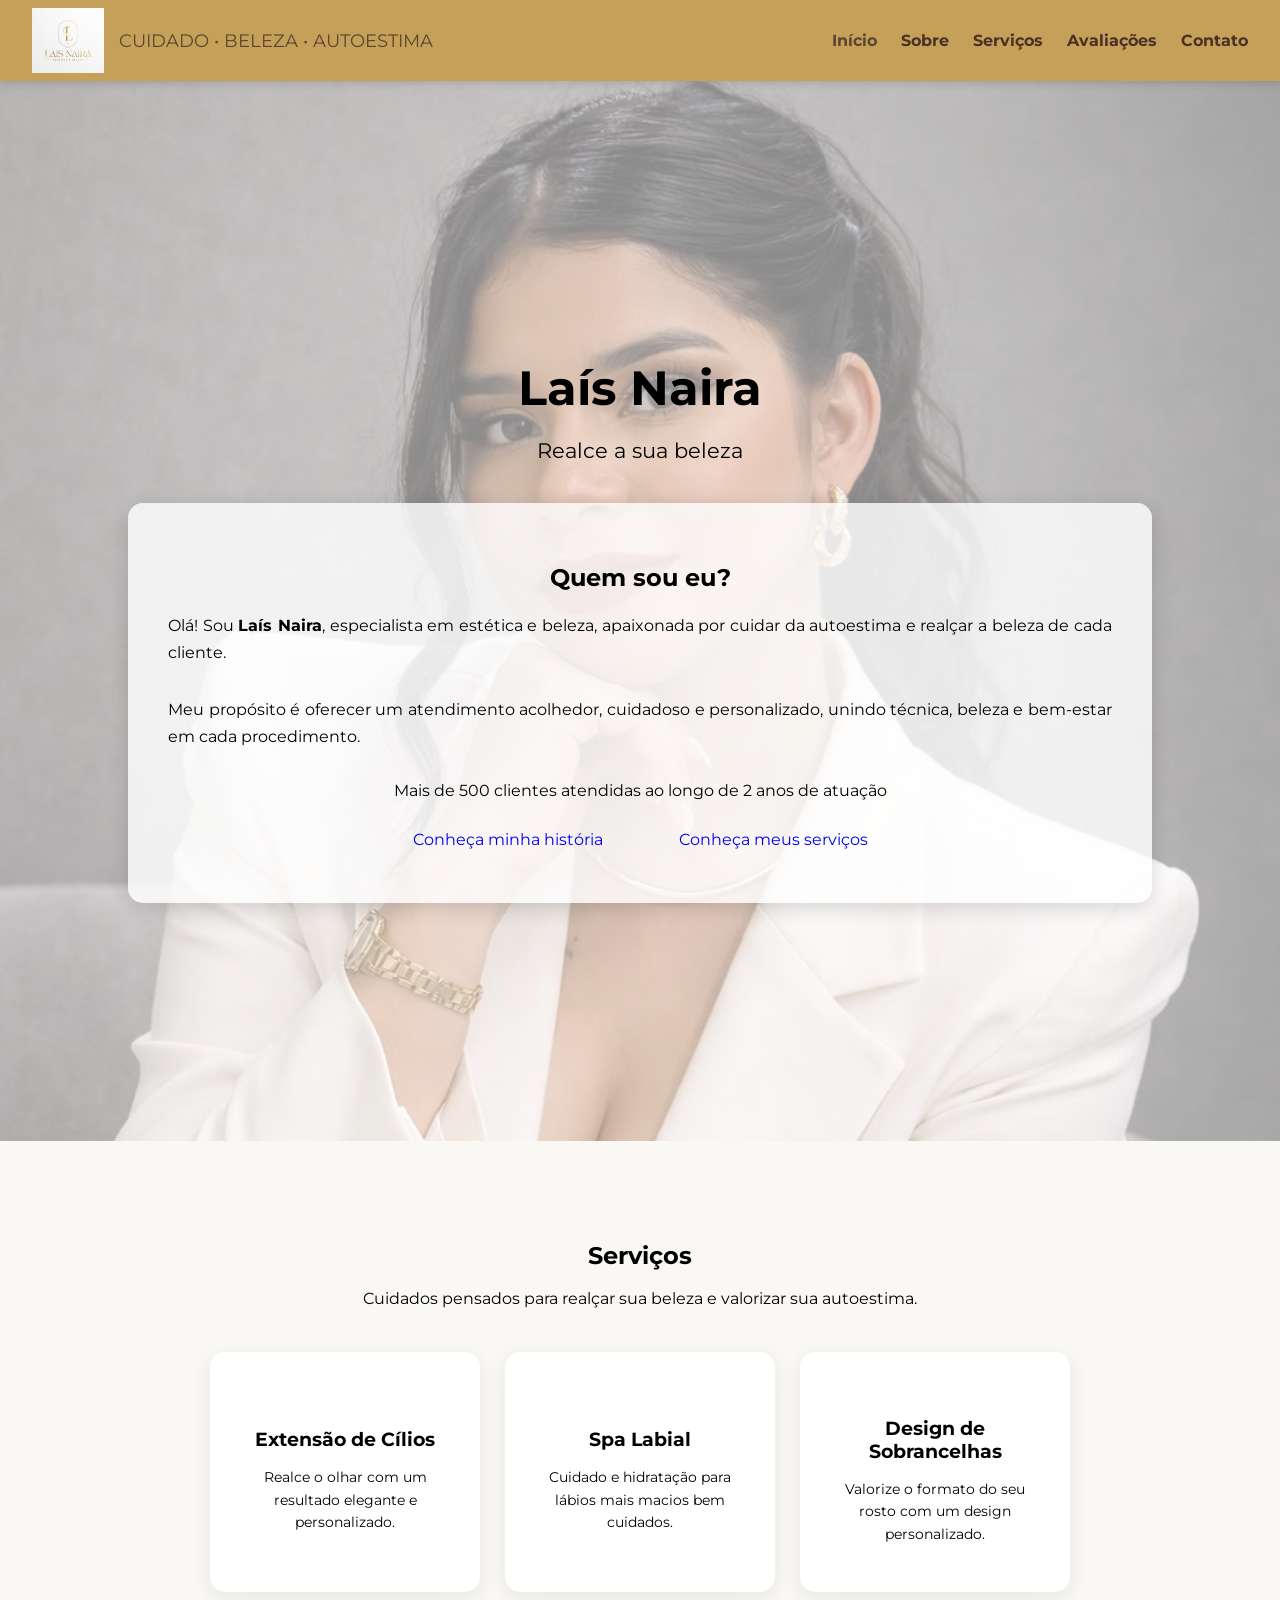
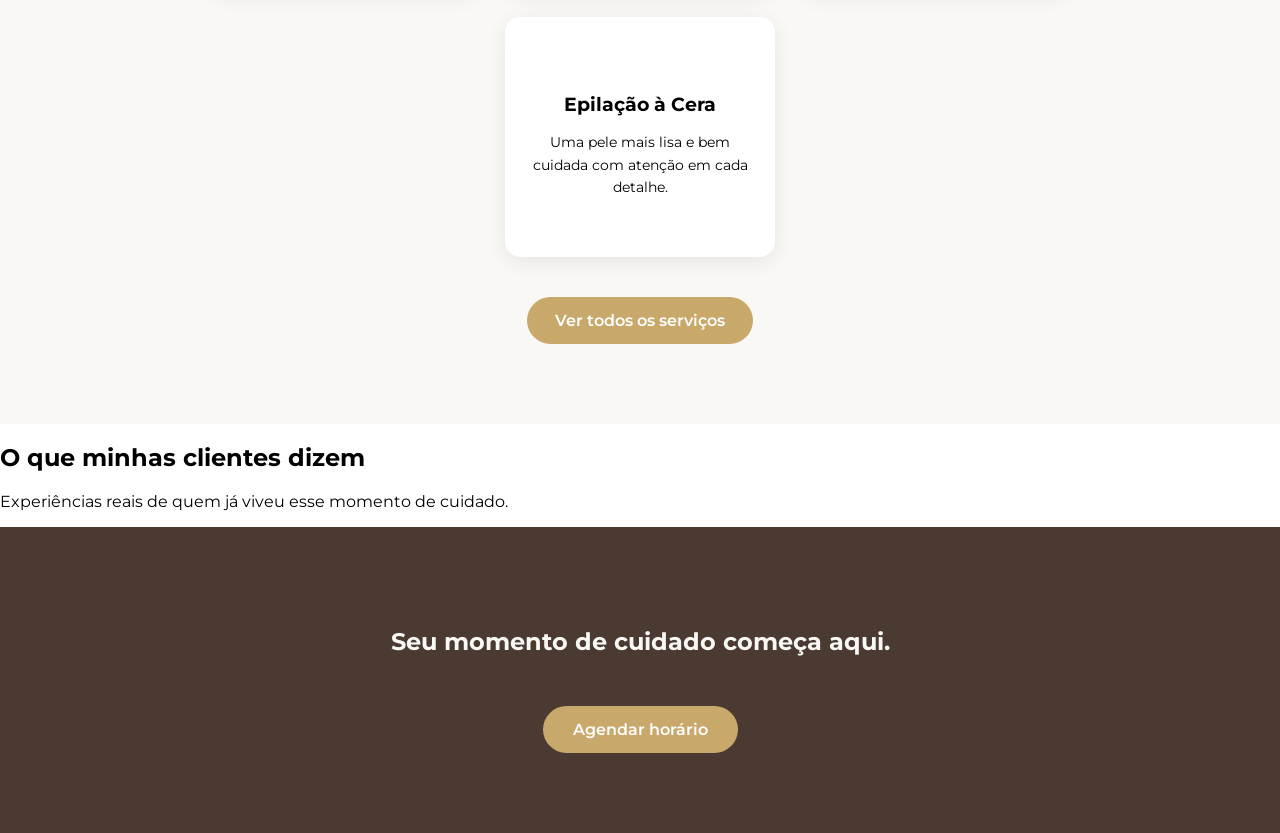
==== index.html @ 1673b18f "Quase conclusão da página inicial, pendente avaliação" ====
<!DOCTYPE html>
<html lang="pt-BR">
  
<head>
  <meta charset="UTF-8">
  <meta name="viewport" content="width=device-width, initial-scale=1.0">
  <title>Laísnaira Estética e Beleza</title>
  <link rel="stylesheet" href="style.css">
  <!-- FONTES -->
  <link rel="preconnect" href="https://fonts.googleapis.com">
  <link rel="preconnect" href="https://fonts.gstatic.com" crossorigin>
  <link href="https://fonts.googleapis.com/css2?family=Montserrat:wght@400;500;600;700&family=Playfair+Display:wght@500;600;700&display=swap" rel="stylesheet">
</head>

<body>
  <header>
    
    <!-- logo/foto da marca e cabeçalho -->
    <div class="logo-area">
        <img src="imagens/logo.jpg" alt="Logomarca LaísNaira Estética e Beleza">
        <span>CUIDADO • BELEZA • AUTOESTIMA</span>
    </div>

  <nav>
    <a href="index.html" class="active">Início</a>
    <a href="sobre.html">Sobre</a>
    <a href="servicos.html">Serviços</a>
    <a href="avaliacoes.html">Avaliações</a>
    <a href="contato.html">Contato</a>
  </nav>
  </header>

<!-- SEÇÃO INICIAL -->
<main>
  <section id="inicio" class="inicio">
    <div class="camada-fundo"></div>
    <div class="conteudo-inicio">
      <h1>Laís Naira</h1>
      <p class="slogan">Realce a sua beleza</p>
      <!-- APRESENTAÇÃO -->
      <div class="apresentacao">
        <h2>Quem sou eu?</h2>
        <p class="texto-justificado">Olá! Sou <strong>Laís Naira</strong>, especialista em estética e beleza, apaixonada por cuidar da autoestima e realçar a beleza de cada cliente.</p>

        <p class="texto-justificado">Meu propósito é oferecer um atendimento acolhedor, cuidadoso e personalizado, unindo técnica, beleza e bem-estar em cada procedimento.</p>

        <p class="destaque">Mais de 500 clientes atendidas ao longo de 2 anos de atuação</p>

        <div class="botoes-inicio">

          <a href="servicos.html" class="botao-sobre">Conheça minha história</a>
          
          <a href="servicos.html" class="botao-servicos">Conheça meus serviços</a>    

        </div>
  
      </div>

    </div>

  </section>

  <!-- RESUMO DA ÁREA SERVIÇOS -->
  <section class="resumo-servicos">

      <h2>Serviços</h2>

      <p>Cuidados pensados para realçar sua beleza e valorizar sua autoestima.</p>

      <div class="cards-servicos">

        <div class="card-servico">

          <h3>Extensão de Cílios</h3>

          <p>Realce o olhar com um resultado elegante e personalizado.</p>
          
        </div>

        <div class="card-servico">

          <h3>Spa Labial</h3>

          <p>Cuidado e hidratação para lábios mais macios  bem cuidados.</p>

        </div>

        <div class="card-servico">
          
          <h3>Design de Sobrancelhas</h3>

          <p>Valorize o formato do seu rosto com um design personalizado.</p>

        </div>

        <div class="card-servico">

          <h3>Epilação à Cera</h3>

          <p>Uma pele mais lisa e bem cuidada com atenção em cada detalhe.</p>

        </div>

      </div>

      <a href="servicos.html" class="botao-ver-servicos">Ver todos os serviços</a>

  </section>

  <section class="resumo-avaliacoes">

    <h2>O que minhas clientes dizem</h2>

    <p>Experiências reais de quem já viveu esse momento de cuidado.</p>

  </section>

  <section class="cta-inicio">

    <h2>Seu momento de cuidado começa aqui.</h2>

    <a href="contato.html" class="botao-agendar">Agendar horário</a>

  </section>

</main>

</body>

</html>
---- style.css ----
.texto-justificado {
  text-align: justify;
}

body {
  margin: 0;
}

header {
  position: sticky;
  top: 0;
  z-index: 1000;
  display: flex;
  align-items: center;
  justify-content: space-between;
  padding: 8px 32px;
  background-color: #C5A059;
  box-shadow: 0 2px 8px rgba(0, 0, 0, 0.15);
}

header img {
  height: 65px;
  width: auto;
  display: block;
}

nav {
  display: flex;
  gap: 24px;
}

nav a {
  color: #4a3025;
  font-weight: bold;
  text-decoration: none;
}

nav a:hover,
nav a.active {
  color: #5A4630;
}

/*TIPOGRAFIA DO SITE*/

body {
  font-family: 'Montserrat', 'sans-serif';
}

h1,
h2,
h3 {
  font-family: 'Playfair Display' serif;
}

/* PÁGINA DE CONTATO */

.contato {
  text-align: center;
  padding: 60px 20px;
}

.contato h1 {
  margin-bottom: 35px;
}

.contato > p {
  margin-bottom: 35px;
}

.contato-opcoes {
  display: flex;
  justify-content: center;
  gap: 20px;
  flex-wrap: wrap;
  margin-bottom: 50px;
}

.contato-opcoes a {
    text-decoration: none;
    padding: 12px 25px;
    border-radius: 8px;
}

.endereco,
.horario {
    max-width: 500px;
    margin: 30px auto;
    padding: 25px;
    border-radius: 10px;
}

.endereco h2,
.horario h2 {
    margin-bottom: 15px;
}

.endereco p,
.horario p {
    line-height: 1.6;
}

.endereco a {
    display: inline-block;
    margin-top: 15px;
    text-decoration: none;
}

/* ESTILIZAÇÃO DOS CARDS NA PÁGINA DE CONTATOS */

.contato-card {
    width: 230px;
    min-height: 180px;
    padding: 30px 25px;

    display: flex;
    flex-direction: column;
    align-items: center;
    justify-content: center;

    text-align: center;
    
    color: #333;

    background-color: #ffffff;

    border-radius: 15px;

    box-shadow: 0 4px 15px rgba(0, 0, 0, 0.10);

    transition: transform 0.3s ease,
                box-shadow 0.3s ease;
}

/* ESTILIZAÇÃO DO CONTEÚDO QUE ESTÁ DENTRO DOS CARDS NA PÁGINA DE CONTATOS */

.contato-card .icone {
    font-size: 35px;
    margin-bottom: 12px;
}

.contato-card {
    margin-bottom: 10px;
    font-size: 20px;
}

.contato-card p {
    margin: 0;
    line-height: 1.5;
    font-size: 14px;
}

.contato-card:hover {
    transform: translateY(-8px);

    box-shadow: 0 10px 25px rgba(0, 0, 0, 0.15);
}
/* TELAS MENORES */
@media (max-width: 600px) {

    .contato-card {
        width: 100%;
        max-width: 300px;
    }

}

/*PÁGINA DE SERVIÇOS*/

.titulo-servicos {
    text-align: center;
    padding: 70px 20px 45px;
}

.titulo-servicos h1 {
    margin: 15px 0;
}

.titulo-servicos p:last-child {
    max-width: 600px;
    margin: auto;
}

/*Bloco de cada serviço*/

.servico {
    max-width: 1100px;
    margin: 0 auto;
    padding: 55px 30px;

    display: flex;
    align-items: center;
    gap: 80px;

    border-bottom: 1px solid #e5e0da;
}

/*ALTERA A POSIÇÃO DA IMAGEM EM CADA SERVIÇO*/

.servico.invertido {
  flex-direction: row-reverse;
}

/*IMAGEM*/

.servico-imagem {
    flex: 1;
    display: flex;
    justify-content: center;
}

.servico-imagem img {
    width: 100%;
    max-width: 480px;
    display: block;

    border-radius: 14px;
}

/*Informações*/

.servico-informacoes {
    flex: 1;
}

.servico-informacoes h2 {
    margin-bottom: 18px;
    font-size: 30px;
}

.servico-descricao {
    line-height: 1.8;
    margin-bottom: 25px;
    max-width: 520px;
}

.servico-informacoes h2::after{
  content: "";
  display: block;
  width: 45px;
  height: 2px;
  background-color: #c8a96b;
  margin-top: 10px;
}

/*PREÇO E DURAÇÃO*/

.servico-detalhes {
    margin-bottom: 28px;
}

.servico-detalhes p {
    margin: 8px 0;
}

/*Beneficios*/

.servico-informacoes h3 {
    margin-bottom: 12px;
}

.servico-informacoes ul {
    padding-left: 20px;
}

.servico-informacoes li {
    margin-bottom: 8px;
}

/*BOTÃO DE AGENDAMENTO*/
.botao-agendar {
  display: inline-block;

  margin-top: 25px;
  padding: 13px 24px;

  background-color: #C8A96B;
  color: white;

  text-decoration: none;

  border-radius: 6px;

  font-weight: 600;

  transition: 0.3s ease;
  }

  .botao-agendar:hover{
    background-color: #A98A50;
    transform: translateY(-2px);
  }
/*Responsividade*/

@media (max-width: 768px) {

    .servico,
    .servico.invertido {
      flex-direction: column;
      gap: 35px;
      padding: 50px 25px;
    }

    .servico-imagem img {
      max-width: 100%;
    }

    .titulo-servicos {
        padding: 60px 20px 40px;
    }

    .servico-informacoes h2 {
      font-size: 26px;
    }

}

/*Página inicial, toda a estrutura, fora o cabeçalho*/
/*Foto no plano de fundo*/

.inicio {
  position: relative;
  min-height: 100vh;

  background-image: url("imagens/lais-profissional-capa.jpg");
  background-size: cover;
  background-position: center 5%;

  display: flex;
  align-items: center;
  justify-content: center;

  padding: 80px 10%;
}

/*Edição da imagem na página inicial*/

.camada-fundo {
  position: absolute;

  top: 0;
  left: 0;

  width: 100%;
  height: 100%;

  background-color: rgba(255, 255, 255, 0.55);
  z-index: 0;
}

/*CONTEÚDO DA PÁGINA, TEXTO DO QUADRO*/
.conteudo-inicio {
  position: relative;
  z-index: 1;

  max-width: 1200px;
  text-align: center;
}

.conteudo-inicio h1 {
  font-size: 3rem;
  margin-bottom: 10px;
}

.slogan {
  font-size: 1.3rem;
  margin-bottom: 40px;
}

/*Caixa de apresentação*/
.apresentacao {
  background-color: rgb(255, 255, 255, 0.80);

  padding: 40px;

  border-radius: 15px;

  box-shadow: 0 5px 20px rgba(0, 0, 0, 0.15);
}

/*Título e texto*/

.apresentacao h2 {
  margin-bottom: 20px;
}

.texto-justificado {
  text-align: justify;

  line-height: 1.7;

  margin-bottom: 30px;
}

/* BOTÃO */
.botao-servicos {
  display: inline-block;

  padding: 14px 28px;

  border-radius: 30px;

  text-decoration: none;

  transition: 0.3s;
}

.botoes-inicio {
  display: flex;
  justify-content: center;
  align-items: center;
  gap: 20px;
  flex-wrap: wrap;
}

.botao-sobre,
.botao-servicos{
  display: inline-block;
  padding: 14px 28px;
  border-radius: 30px;
  text-decoration: none;
  transition: 0.3s;
}

.botao-servicos:hover,
.botao-sobre:hover {
  transform: scale(1.05);
}

/* RESUMO DE SERVIÇOS NA PÁGINA INICIAL */

.resumo-servicos {
  padding: 80px 10%;
  text-align: center;
  background-color: #faf8f5;
  }

.resumo-servicos h2 {
  margin-bottom: 15px;
}

.resumo-servicos > p {
  margin-bottom: 40px;
  line-height: 1.6;
}

.cards-servicos {
  display: flex;
  justify-content: center;
  gap: 25px;
  flex-wrap: wrap;
  max-width: 1200px;
  margin: 0 auto 40px;
}

.card-servico {
  width: 220px;
  min-height: 180px;

  padding: 30px 25px;

  background-color: #ffffff;

  border-radius: 15px;

  box-shadow: 0 5px 20px rgba(0, 0, 0, 0.08);

  display: flex;
  flex-direction: column;
  justify-content: center;

  transition: transform 0.3s ease,
              box-shadow 0.3s ease;
}

.card-servico h3 {
  margin-bottom: 15px;
}

.card-servico p {
  margin: 0;
  line-height: 1.6;
  font-size: 14px;
}

.card-servico:hover {
  transform: translateY(-6px);

  box-shadow: 0 10px 25px rgba(0, 0, 0, 0.12);
}

.botao-ver-servicos {
  display: inline-block;

  padding: 14px 28px;

  border-radius: 30px;

  text-decoration: none;

  color: #ffffff;
  background-color: #C8A96B;

  font-weight: 600;

  transition: 0.3s ease;
}

.botao-ver-servicos:hover {
  transform: scale(1.05);
}

/* CTA FINAL DA PÁGINA DE INICIAL */

.cta-inicio {
  padding: 80px 20px;

  text-align: center;

  background-color: #4A3A32;

  color: #FAF8F5;
}

.cta-inicio h2 {
  margin-bottom: 25px;
}

.botao-agendar {
  display: inline-block;

  padding: 14px 30px;

  background-color: #C8A96B;
  color: #ffffff;

  border-radius: 30px;

  text-decoration: none;

  font-weight: 600;

  transition: 0.3s ease;
}

.botao-agendar:hover {
  transform: scale(1.05);
}

/*PÀGINA SOBRE,toda a estrutura, fora o cabeçalho*/
/*Foto no plano de fundo*/

.sobre {
  position: relative;
  min-height: 100vh;

  background-image: url("imagens/lais-profissional2.jpg");
  background-size: cover;
  background-position: center 5%;

  display: flex;
  align-items: center;
  justify-content: center;

  padding: 80px 10%;
}

/*Edição da foto*/

.camada-sobre {
  position: absolute;

  top: 0;
  left: 0;

  width: 100%;
  height: 100%;

  background-color: rgba(255, 255, 255, 0.55);
}

.conteudo-sobre {
  position: relative;
  z-index: 1;

  max-width: 800px;
  margin: auto;
}

/*QUADROS PARA APRESENTAR AS ESPECIALIZAÇÕES NA ABA SOBRE*/

.quadro,
.quadro2,
.quadro3,
.quadro4 {
  background-color: rgba(255, 255, 255, 0.80);

  padding: 40px;

  border-radius: 15px;

  box-shadow: 0 5px 20px rgba(0, 0, 0, 0.15);

  margin-bottom: 30px;

  text-align: left;
}

/*TITULO DE CADA ESPECIALIZAÇÃO*/

.quadro h3,
.quadro2 h3,
.quadro3 h3,
.quadro4 h3 {
  margin: top 0;
  margin-bottom: 20px;
}

/*PARÁGRAFOS*/

.quadro p,
.quadro2 p,
.quadro3 p,
.quadro4 p {
  line-height: 1.8;
  margin: 0 0 16px;
  text-align: justify;
}

/*DESTAQUE DO "VOCÊ SABIA?*/

.quadro p strong,
.quadro2 p strong,
.quadro3 p strong,
.quadro4 p strong {
  display: inline-block;
  margin-top: 8px;
  margin-bottom: 2px;
}

.diferencial-sobre {
  text-align: justify;
}

.apresentacao-sobre {
  text-align: justify;
}

.especializacoes-sobre {
  text-align: justify
}

.cta-sobre {
  text-align: justify;
}

/*Página avaliações, toda a estrutura, fora o cabeçalho*/
/*Foto no plano de fundo*/

.faq {
  position: relative;
  min-height: 100vh;

  background-image: url("imagens/lais-profissional3.jpg");
  background-size: cover;
  background-position: center 50%;

  display: flex;
  align-items: center;
  justify-content: center;

  padding: 80px 10%;
}

/*Edição da foto*/

.camada-faq {
  position: absolute;

  top: 0;
  left: 0;

  width: 100%;
  height: 100%;

  background-color: rgba(255, 255, 255, 0.55);
}

.conteudo-faq {
  position: relative;
  z-index: 1;

  max-width: 800px;
  margin: auto;
}

/*TEXTO AO LADO DA LOGO-MARCA NA PÁGINA SERVIÇOS*/
.logo-area {
    display: flex;
    flex-direction: row;
    align-items: center;
    gap: 15px;
}

.logo-area span {
    font-size: 18px;
    color: #5A4630;
}
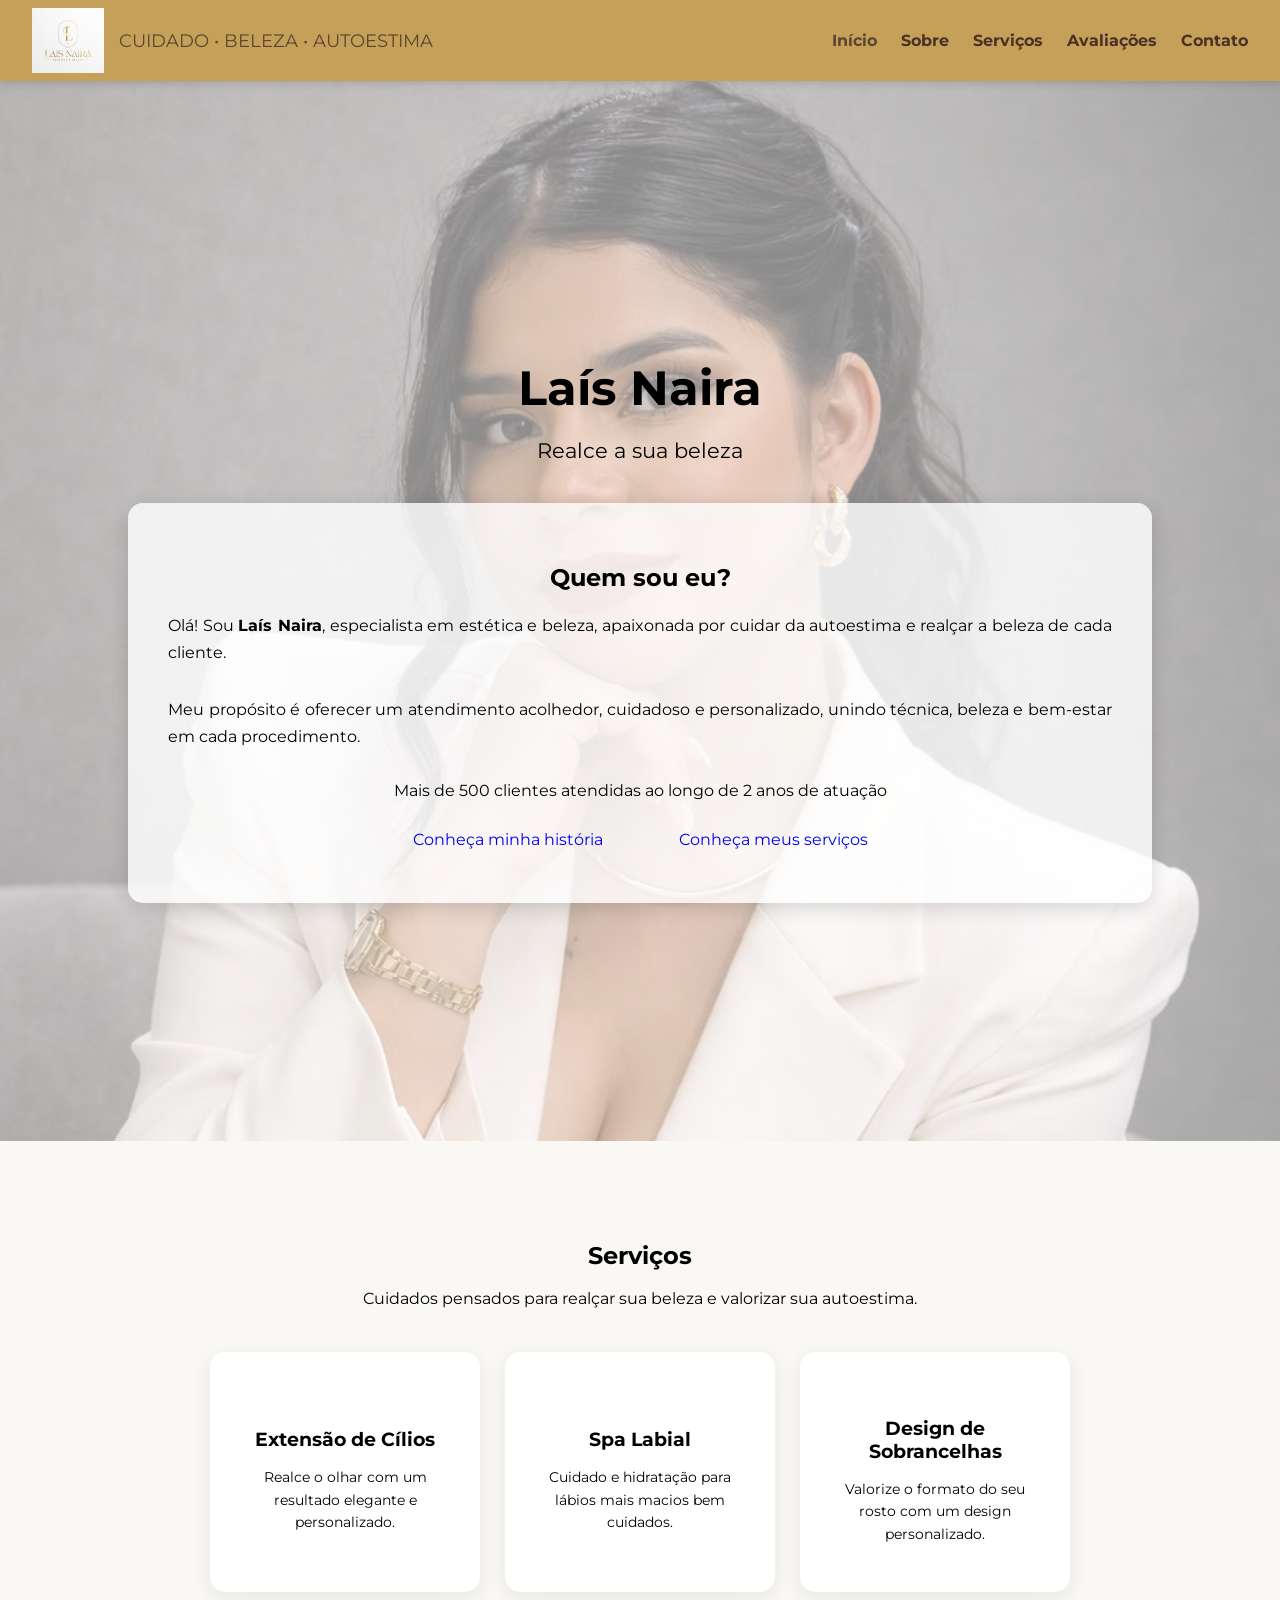
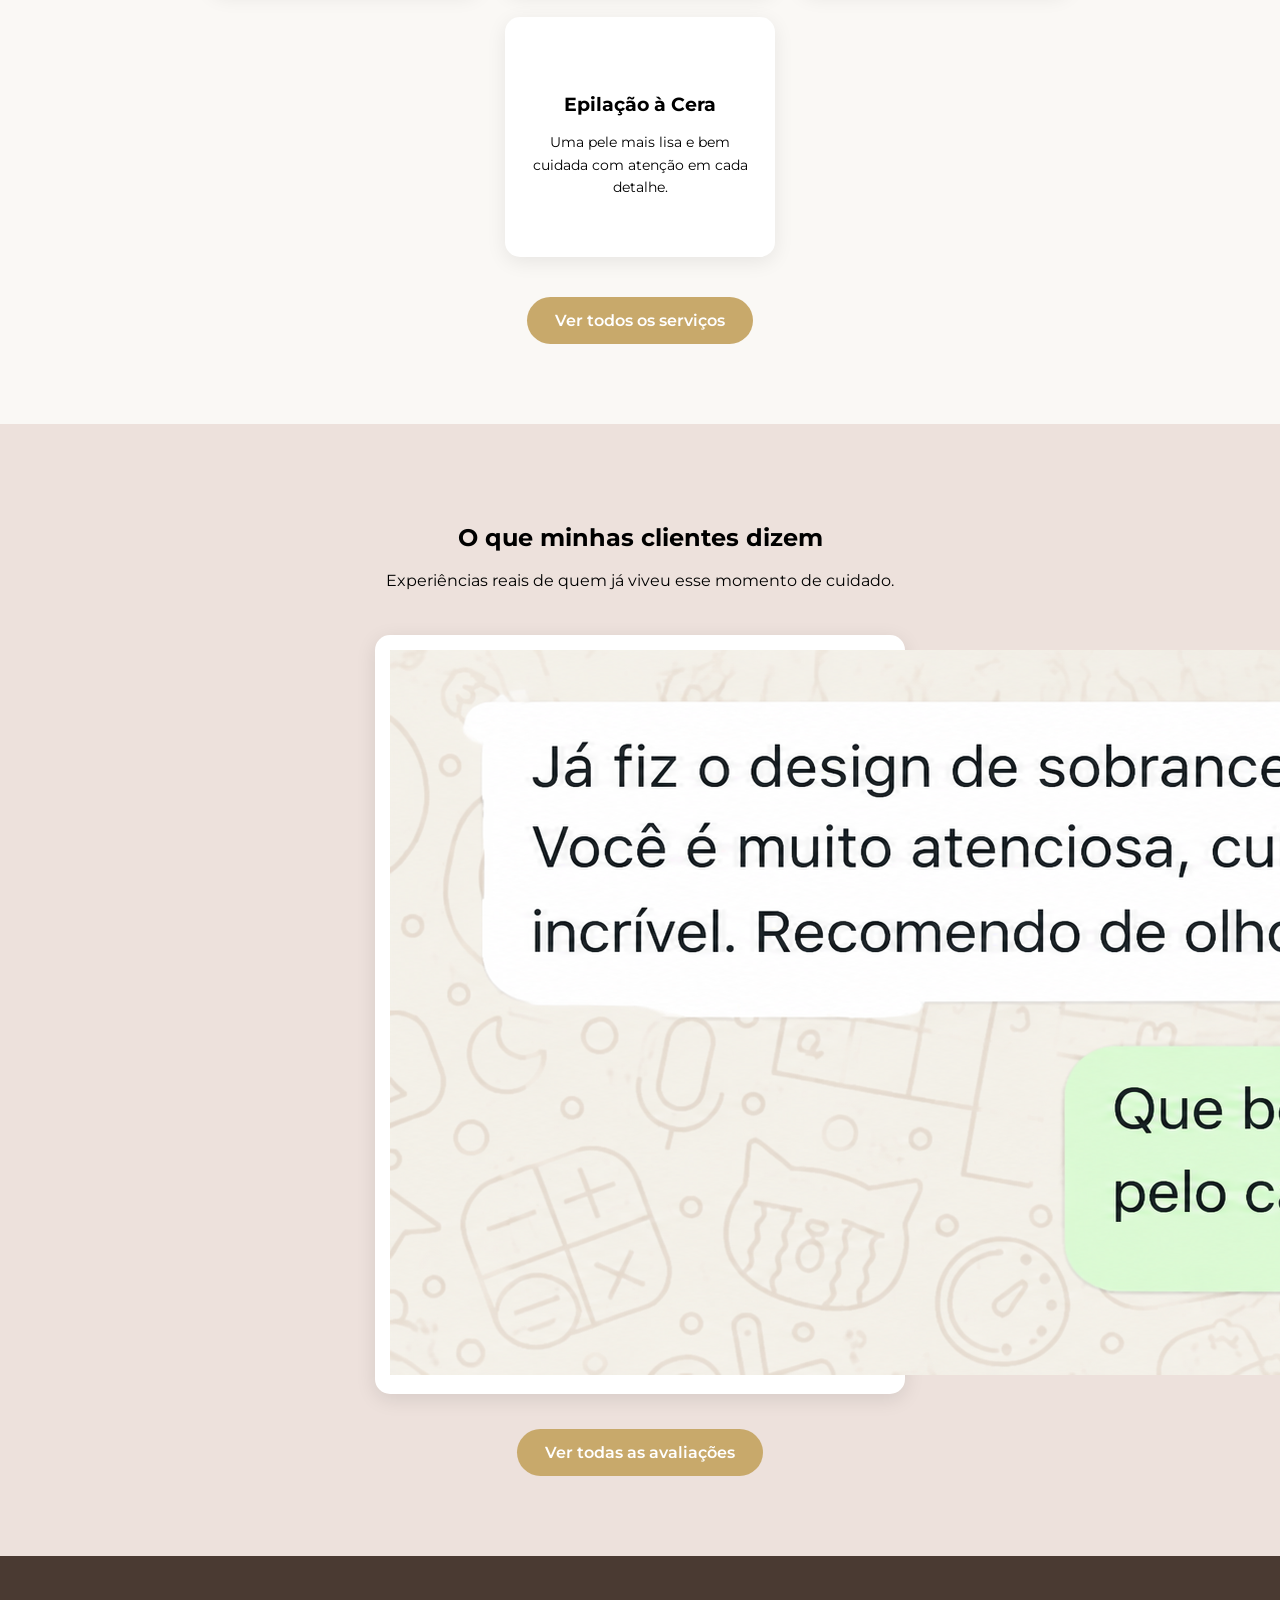
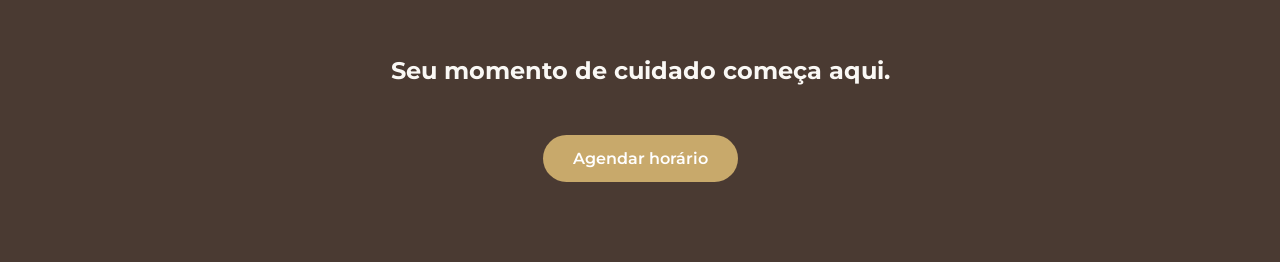
==== commit f9c72701: "Modificações no JavaScript para a página avaliações" ====
--- a/index.html
+++ b/index.html
@@ -113,6 +113,12 @@
 
     <p>Experiências reais de quem já viveu esse momento de cuidado.</p>
 
+    <div class="avaliacao-destaque-inicio">
+      <img src="imagens/img1.png" alt="Avaliação de cliente">
+    </div>
+
+    <a href="avaliacoes.html" class="botao-ver-avaliacoes">Ver todas as avaliações</a>
+
   </section>
 
   <section class="cta-inicio">
--- a/style.css
+++ b/style.css
@@ -509,6 +509,48 @@
   transform: scale(1.05);
 }
 
+/* RESUMO DAS AVALIAÇÕES NA PÁGINA DE INICIO */
+
+.resumo-avaliacoes {
+  padding: 80px 10%;
+  text-align: center;
+  background-color: #ede1dc;
+}
+
+.resumo-avaliacoes h2 {
+  margin-bottom: 15px;
+}
+
+.resumo-avaliacoes > p {
+  max-width: 650px;
+  margin: 0 auto 40px;
+  line-height: 1.7;
+}
+
+.avaliacao-destaque-inicio {
+  max-width: 500px;
+  margin: 0 auto 35px;
+  padding: 15px;
+  background-color: #fff;
+  border-radius: 15px;
+  box-shadow: 0 5px 20px rgba(0, 0, 0, 0.10);
+}
+
+.botao-ver-avaliacoes {
+  display: inline-block;
+  padding: 14px 28px;
+  border-radius: 30px;
+  text-decoration: none;
+  color: #ffffff;
+  background-color: #C8A96B;
+  font-weight: 600;
+  transition: 0.3s ease;
+}
+
+.botao-ver-avaliacoes:hover {
+  transform: scale(1.05);
+}
+
 /* CTA FINAL DA PÁGINA DE INICIAL */
 
 .cta-inicio {
@@ -653,8 +695,8 @@
   text-align: justify;
 }
 
-/*Página avaliações, toda a estrutura, fora o cabeçalho*/
-/*Foto no plano de fundo*/
+/*PÁGINA AVALIAÇÕES, TODA A ESTRUTURA, FORA O CABEÇALHO*/
+/*FOTO NO PLANO DE FUNDO*/
 
 .faq {
   position: relative;
@@ -691,6 +733,247 @@
 
   max-width: 800px;
   margin: auto;
+}
+
+/* ELEMENTOS DO FAQ */
+
+.conteudo-faq {
+  text-align: center;
+  max-width: 850px;
+}
+
+.conteudo-faq h1 {
+  margin-bottom: 12px;
+}
+
+.introducao-faq{
+  max-width: 650px;
+  margin: 0 auto 40px;
+  line-height: 1.7;
+}
+
+.lista-faq {
+  display: flex;
+  flex-direction: column;
+  gap: 10px;
+  text-align: left;
+}
+
+.item-faq {
+  background-color: rgba(255, 255, 255, 0.82);
+  border: 1px solid rgba(200, 169, 107, 0.25);
+  border-radius: 10px;
+  box-shadow: 0 4px 15px rgba(0, 0, 0, 0.06);
+  overflow: hidden;
+  transition: 0.3s ease;
+}
+
+.item-faq:hover{
+ background-color: rgba(255, 255, 255, 0.92);
+}
+
+.item-faq summary {
+  position: relative;
+  padding: 19px 55px 19px 25px;
+  cursor: pointer;
+  list-style: none;
+  font-weight: 600;
+  color: #4A3A32;
+}
+
+.item-faq summary::-webkit-details-marker {
+  display: none;
+}
+
+.item-faq summary::after {
+  content: "⌄";
+  position: absolute;
+  right: 25px;
+  top: 50%;
+  transform: translateY(-50%);
+  font-size: 20px;
+  color: #C8A96B;
+  transition: transform 0.3s ease;
+}
+
+.item-faq[open] summary::after {
+  transform: translateY(-50%) rotate(180deg);
+}
+
+.resposta-faq {
+  padding: 0 25px 20px;
+  color: #4A3A32;
+  line-height: 1.7;
+}
+
+.resposta-faq p {
+  margin: 0;
+}
+
+.item-faq summary:focus {
+  outline: none;
+}
+
+.item-faq summary:focus-visible {
+  outline: 2px solid #C8A96B;
+  outline-offset: -2px;
+}
+
+/* ELEMENTOS DE AVALIAÇÃO */
+
+.avaliacoes-clientes {
+  padding: 80px 10%;
+  background-color: #FAF8F5;
+}
+
+.conteudo-avaliacoes {
+  max-width: 1000px;
+  margin: 0 auto;
+  text-align: center;
+}
+
+.conteudo-avaliacoes h2 {
+  margin-bottom: 15px;
+}
+
+.introducao-avaliacoes {
+  max-width: 650px;
+  margin: 0 auto 40px;
+  line-height: 1.7;
+}
+
+/* CARROSSEL */
+
+.carrossel-avaliacoes {
+  display: flex;
+  align-items: center;
+  justify-content: center;
+  gap: 25px;
+}
+
+.imagem-avaliacao {
+  width: 600px;
+  min-height: 400px;
+
+  display: flex;
+  align-items: center;
+  justify-content: center;
+
+  background-color: #fff;
+  border-radius: 15px;
+
+  padding: 15px;
+
+  box-shadow: 0 5px 20px rgba(0, 0, 0, 0.10);
+}
+
+.imagem-avaliacao img {
+  display: block;
+  max-width: 100%;
+  max-height: 600px;
+  width: auto;
+  height: auto;
+  border-radius: 8px;
+
+  transition: opacity 0.4s ease;
+}
+
+/* SETAS */
+
+.seta-avaliacao {
+  width: 45px;
+  height: 45px;
+
+  border: none;
+  border-radius: 50%;
+
+  background-color: #C8A96B;
+  color: #fff;
+
+  font-size: 24PX;
+
+  cursor: pointer;
+
+  display: flex;
+  align-items: center;
+  justify-content: center;
+
+  transition: 0.3s ease;
+}
+
+.seta-avaliacao:hover {
+  transform: scale(1.08);
+}
+
+/* INDICADORES */
+
+.indicadores-avaliacoes {
+  display: flex;
+  justify-content: center;
+  gap: 8px;
+
+  margin-top: 25px;
+}
+
+.indicador {
+  width: 9px;
+  height: 9px;
+
+  border-radius: 50%;
+
+  background-color: #D8CEC5;
+
+  transition: 0.3s ease;
+}
+
+.indicador.ativo {
+  background-color: #C8A96B;
+  transform: scale(1.2);
+}
+
+/* CELULAR */
+
+@media (max-width: 700px) {
+
+  .avaliacoes-clientes {
+    padding: 60px 20px;
+  }
+
+  .carrossel-avaliacoes {
+    gap: 10px;
+  }
+
+  .imagem-avaliacao {
+    width: 100%;
+    min-height: 300px;
+    padding: 10px;
+  }
+
+  .seta-avaliacao {
+    width: 38px;
+    height: 38px;
+    font-size: 20px;
+    flex-shrink: 0;
+  }
+
+}
+
+/* RESPONSIVIDADE DO FAQ */
+
+@media (max-width: 600px) {
+
+  .faq {
+    padding: 60px 20px;
+  }
+
+  .item-faq summary {
+    padding: 18px 50px 18px 20px;
+  }
+
+  .resposta-faq {
+    padding: 0 20px 20px;
+  }
+
 }
 
 /*TEXTO AO LADO DA LOGO-MARCA NA PÁGINA SERVIÇOS*/
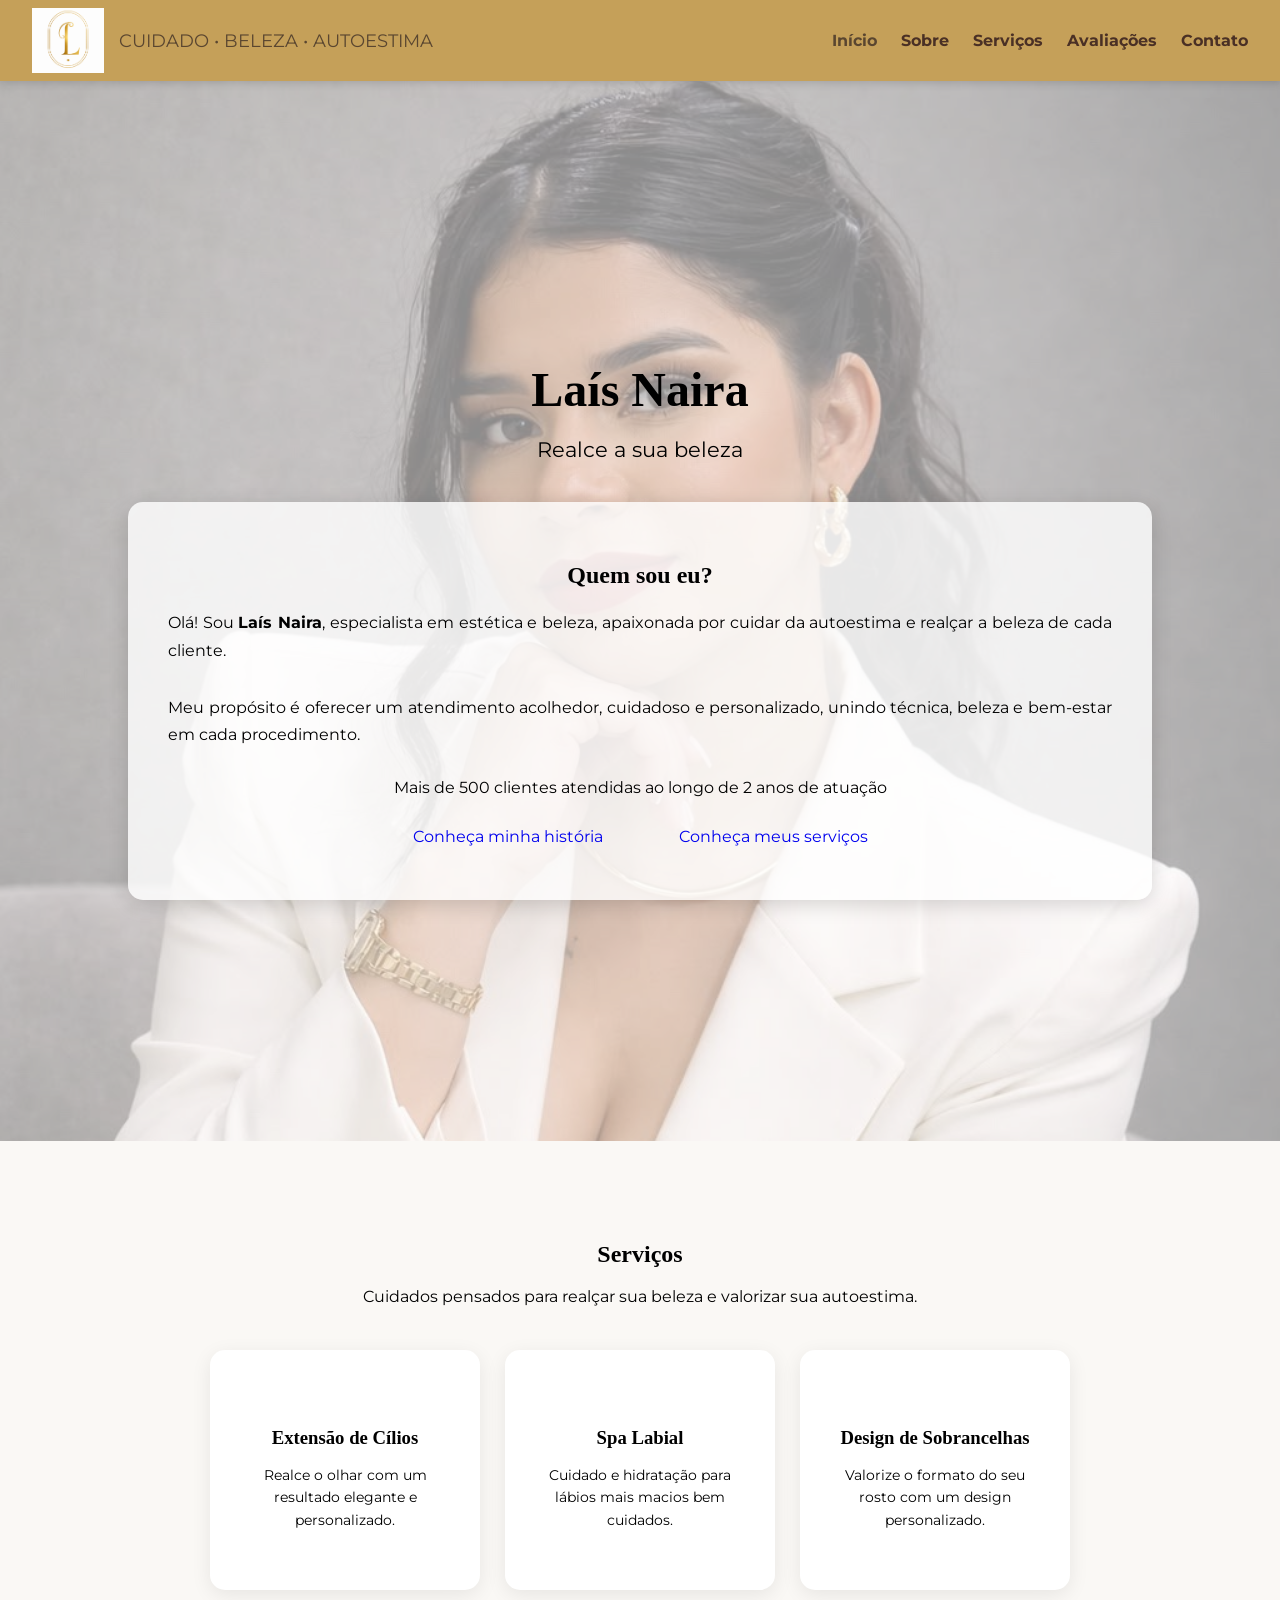
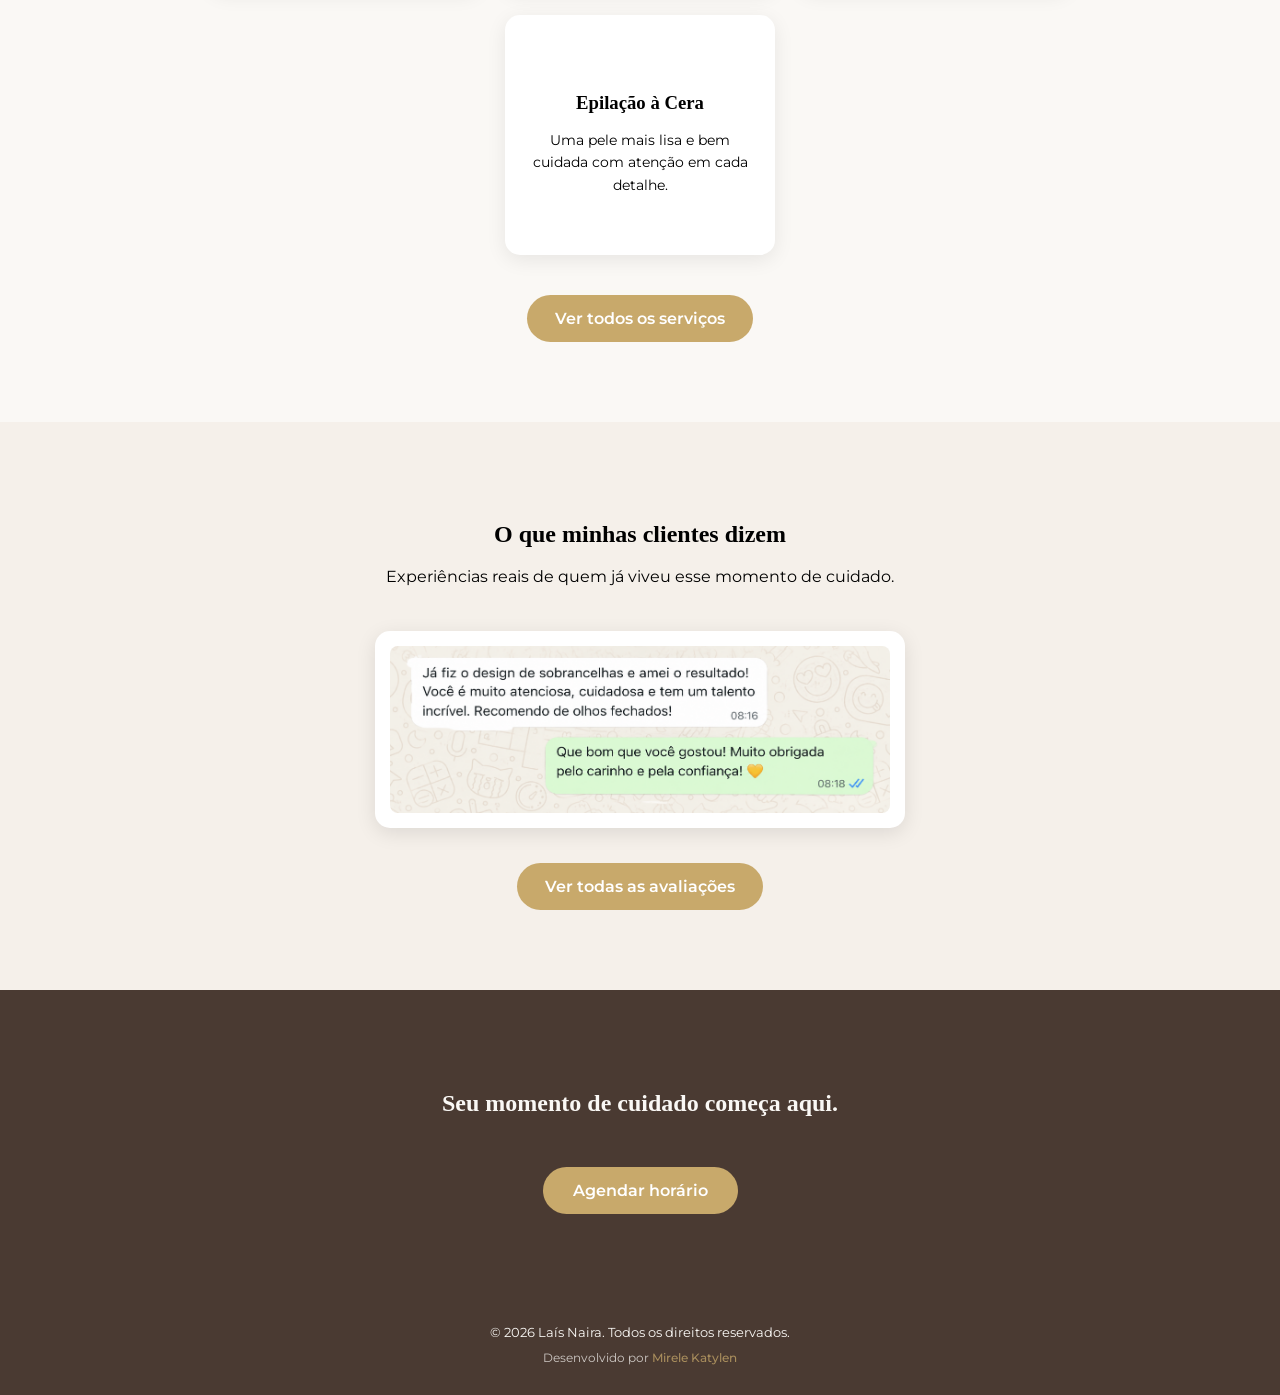
==== commit 8bc33ac3: "Últimos ajustes e correção do site" ====
--- a/index.html
+++ b/index.html
@@ -17,7 +17,7 @@
     
     <!-- logo/foto da marca e cabeçalho -->
     <div class="logo-area">
-        <img src="imagens/logo.jpg" alt="Logomarca LaísNaira Estética e Beleza">
+        <img src="imagens/logo-atualizada.png" alt="Logomarca LaísNaira Estética e Beleza">
         <span>CUIDADO • BELEZA • AUTOESTIMA</span>
     </div>
 
@@ -131,6 +131,16 @@
 
 </main>
 
+<footer>
+  <p>© 2026 Laís Naira. Todos os direitos reservados.</p>
+
+  <p class="credito-desenvolvedora">
+    Desenvolvido por
+    <a href="#" class="link-desenvolvedora">Mirele Katylen</a>
+  </p>
+
+</footer>
+
 </body>
 
 </html>
--- a/style.css
+++ b/style.css
@@ -1,3 +1,5 @@
+/* CABEÇALHO FIXO */
+
 .texto-justificado {
   text-align: justify;
 }
@@ -40,31 +42,118 @@
   color: #5A4630;
 }
 
+/* RODAPÉ */
+
+footer {
+  padding: 25px 20px;
+  text-align: center;
+  background-color: #4A3A32;
+  color: #FAF8F5;
+  font-size: 13px;
+}
+
+footer p {
+  margin: 5px 0;
+}
+
+.credito-desenvolvedora {
+  margin-top: 10px;
+  font-size: 12px;
+  opacity: 0.75;
+}
+
+.link-desenvolvedora {
+  color: #C8A96B;
+  text-decoration: none;
+  font-weight: 500;
+  transition: opacity 0.3s ease;
+}
+
+.link-desenvolvedora:hover {
+  opacity: 0.75;
+}
+
 /*TIPOGRAFIA DO SITE*/
 
 body {
-  font-family: 'Montserrat', 'sans-serif';
+  font-family: 'Montserrat', sans-serif;
 }
 
 h1,
 h2,
 h3 {
-  font-family: 'Playfair Display' serif;
+  font-family: 'Playfair Display', serif;
 }
 
 /* PÁGINA DE CONTATO */
 
 .contato {
+  position: relative;
+  overflow: hidden;
+
   text-align: center;
   padding: 60px 20px;
+
+  background-color: #FAF8F5;
+}
+
+.decoracao-circulos {
+    position: absolute;
+    inset: 0;
+    pointer-events: none;
+    z-index: 0;
+}
+
+.circulo {
+    position: absolute;
+    border-radius: 50%;
+    border: 1px solid rgba(200, 169, 107, 0.25);
+}
+
+/* CIRCULO DO LADO ESQUERDO */
+.circulo-esquerda-1 {
+    width: 650px;
+    height: 650px;
+    top: 80px;
+    left: -400px;
+}
+
+.circulo-esquerda-2 {
+    width: 690px;
+    height: 690px;
+    top: 60px;
+    left: -420px;
+    border-color: rgba(200, 169, 107, 0.12);
+}
+
+/* CÍRCULOS DO LADO DIREITO */
+
+.circulo-direita-1 {
+    width: 750px;
+    height: 750px;
+    bottom: 40px;
+    right: -470px;
+    border-color: rgba(200, 169, 107, 0.24);
+}
+
+.circulo-direita-2 {
+    width: 790px;
+    height: 790px;
+    bottom: 20px;
+    right: -490px;
+    border-color: rgba(200, 169, 107, 0.10);
 }
 
 .contato h1 {
   margin-bottom: 35px;
+  position: relative;
+  z-index: 1;
 }
 
 .contato > p {
   margin-bottom: 35px;
+  position: relative;
+  z-index: 1;
 }
 
 .contato-opcoes {
@@ -73,6 +162,8 @@
   gap: 20px;
   flex-wrap: wrap;
   margin-bottom: 50px;
+  position: relative;
+  z-index: 1;
 }
 
 .contato-opcoes a {
@@ -87,6 +178,7 @@
     margin: 30px auto;
     padding: 25px;
     border-radius: 10px;
+    
 }
 
 .endereco h2,
@@ -164,11 +256,52 @@
 
 }
 
-/*PÁGINA DE SERVIÇOS*/
+/* PÁGINA DE SERVIÇOS */
+/* FUNDO DECORATIVO PARA A PÁGINA DE SERVIÇOS */
+
+.pagina-servicos {
+  position: relative;
+  background-color: #FAF8F5;
+  overflow: hidden;
+}
+
+.pagina-servicos::before {
+  content: "";
+  position: absolute;
+
+  width: 650px;
+  height: 650px;
+
+  border: 1px solid rgba(200,169,107,0.32);
+  border-radius: 50%;
+
+  top: 80px;
+  left: -390px;
+
+  z-index: 0;
+}
+
+.pagina-servicos::after {
+  content: "";
+  position: absolute;
+
+  width: 800px;
+  height: 800px;
+
+  border: 1px solid rgba(200,169,107,0.26);
+  border-radius: 50%;
+
+  bottom: 50px;
+  right: -500px;
+
+  z-index: 0;
+}
 
 .titulo-servicos {
-    text-align: center;
-    padding: 70px 20px 45px;
+  position: relative;
+  z-index: 1;
+
+  text-align: center;
 }
 
 .titulo-servicos h1 {
@@ -183,15 +316,18 @@
 /*Bloco de cada serviço*/
 
 .servico {
-    max-width: 1100px;
-    margin: 0 auto;
-    padding: 55px 30px;
-
-    display: flex;
-    align-items: center;
-    gap: 80px;
-
-    border-bottom: 1px solid #e5e0da;
+  position: relative;
+  z-index: 1;
+
+  max-width: 1100px;
+  margin: 0 auto;
+  padding: 55px 30px;
+
+  display: flex;
+  align-items: center;
+  gap: 80px;
+
+  border-bottom: 1px solid #e5e0da;
 }
 
 /*ALTERA A POSIÇÃO DA IMAGEM EM CADA SERVIÇO*/
@@ -514,7 +650,7 @@
 .resumo-avaliacoes {
   padding: 80px 10%;
   text-align: center;
-  background-color: #ede1dc;
+  background-color: #F5F0EA;
 }
 
 .resumo-avaliacoes h2 {
@@ -534,6 +670,13 @@
   background-color: #fff;
   border-radius: 15px;
   box-shadow: 0 5px 20px rgba(0, 0, 0, 0.10);
+}
+
+.avaliacao-destaque-inicio img {
+  display: block;
+  width: 100%;
+  height: auto;
+  border-radius: 8px;
 }
 
 .botao-ver-avaliacoes {
@@ -911,7 +1054,7 @@
   display: flex;
   justify-content: center;
   gap: 8px;
-
+  margin-bottom: 50px;
   margin-top: 25px;
 }
 
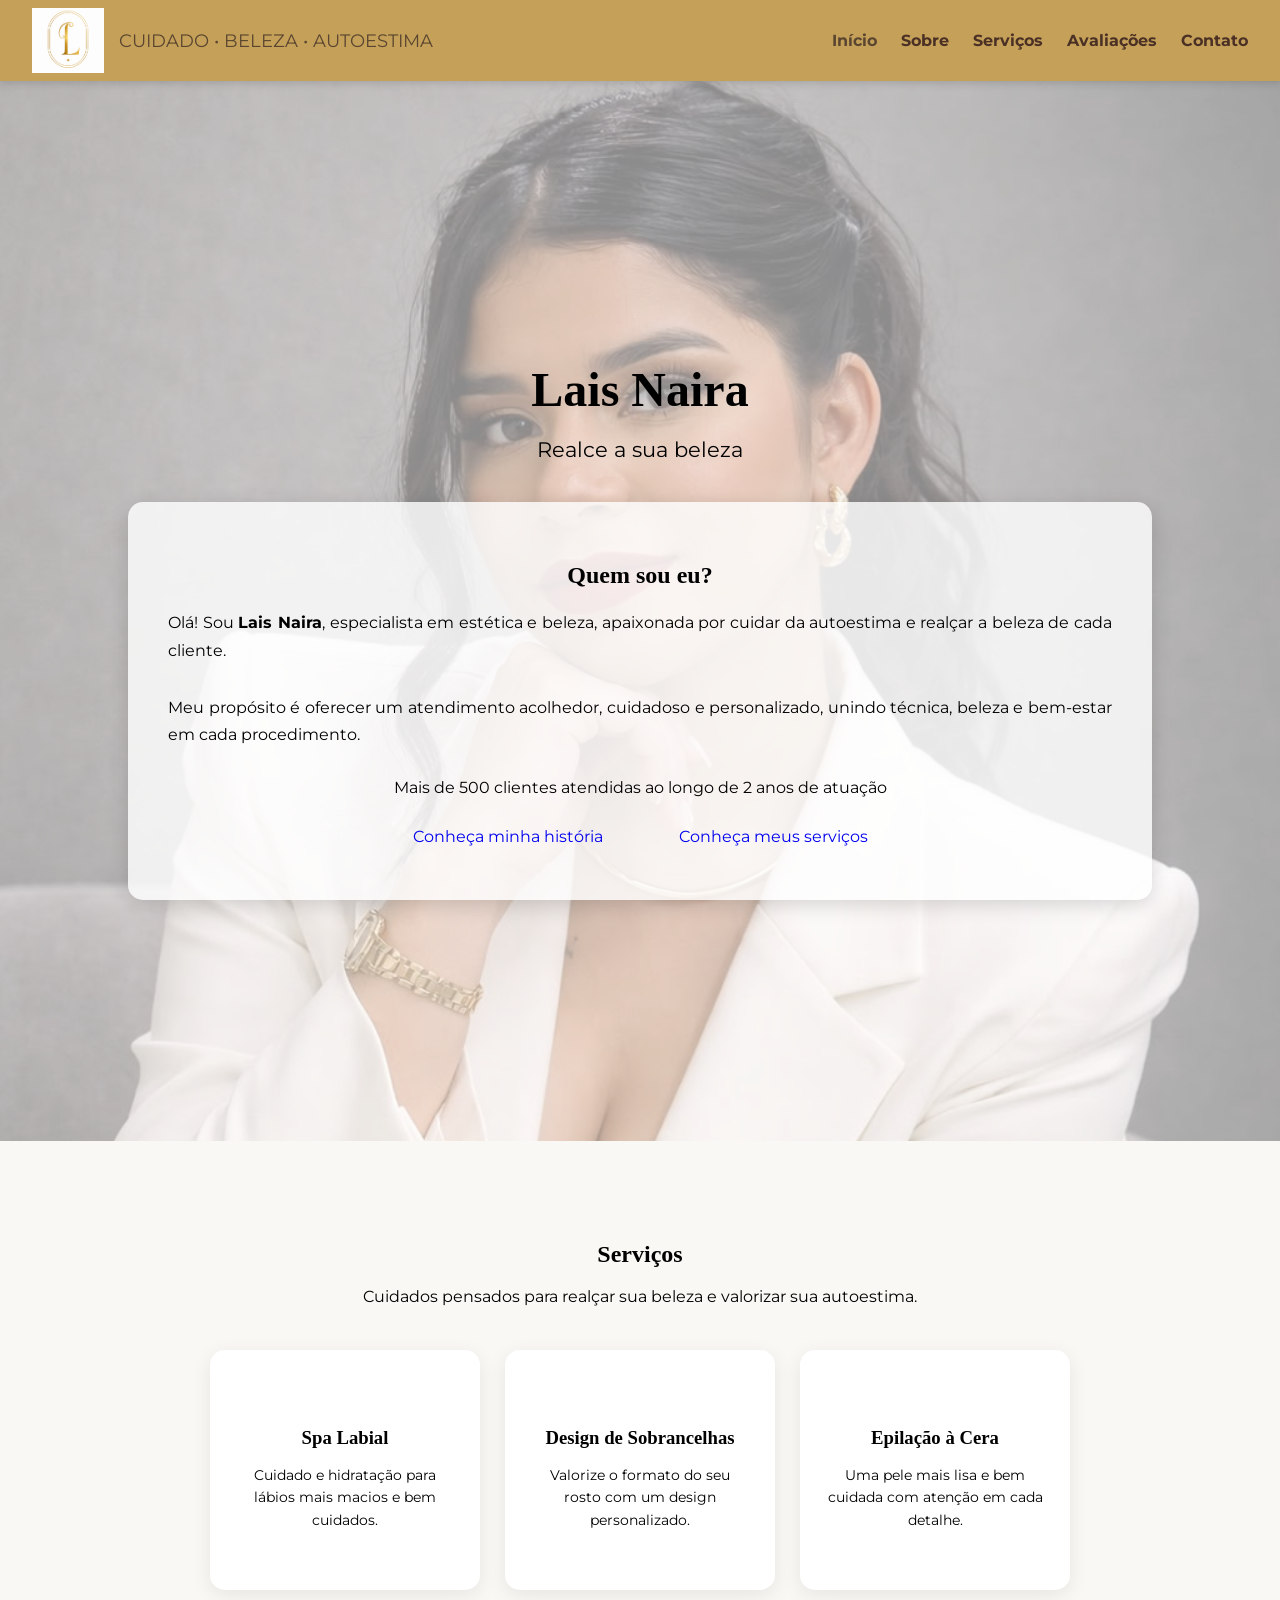
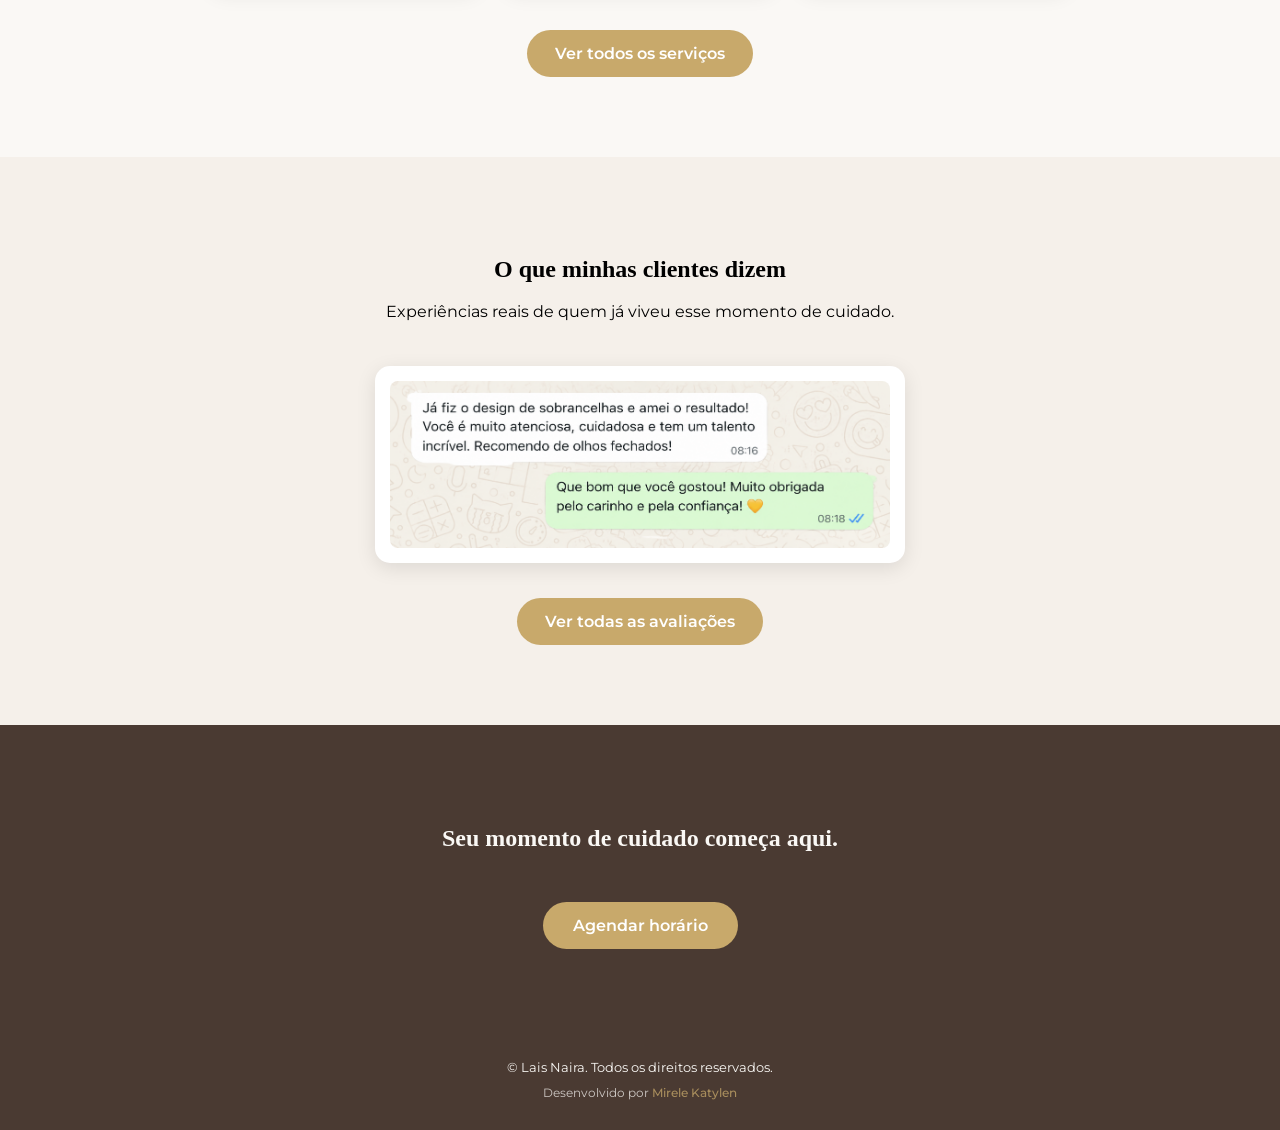
==== commit 93dcae0a: "Primeira modificar depois da apresentação do site para a profissional" ====
--- a/index.html
+++ b/index.html
@@ -4,7 +4,7 @@
 <head>
   <meta charset="UTF-8">
   <meta name="viewport" content="width=device-width, initial-scale=1.0">
-  <title>Laísnaira Estética e Beleza</title>
+  <title>Laisnaira Estética e Beleza</title>
   <link rel="stylesheet" href="style.css">
   <!-- FONTES -->
   <link rel="preconnect" href="https://fonts.googleapis.com">
@@ -15,13 +15,16 @@
 <body>
   <header>
     
-    <!-- logo/foto da marca e cabeçalho -->
+    <!-- LOGO/FOTO DA MARCA E CABEÇALHO -->
     <div class="logo-area">
         <img src="imagens/logo-atualizada.png" alt="Logomarca LaísNaira Estética e Beleza">
         <span>CUIDADO • BELEZA • AUTOESTIMA</span>
     </div>
 
-  <nav>
+    <!-- BOTÃO DO MENU MOBILE -->
+     <button class="menu-mobile" type="button" aria-label="Abrir menu" aria-expanded="false">⋮</button>
+
+  <nav id="menu-navegacao">
     <a href="index.html" class="active">Início</a>
     <a href="sobre.html">Sobre</a>
     <a href="servicos.html">Serviços</a>
@@ -35,12 +38,12 @@
   <section id="inicio" class="inicio">
     <div class="camada-fundo"></div>
     <div class="conteudo-inicio">
-      <h1>Laís Naira</h1>
+      <h1>Lais Naira</h1>
       <p class="slogan">Realce a sua beleza</p>
       <!-- APRESENTAÇÃO -->
       <div class="apresentacao">
         <h2>Quem sou eu?</h2>
-        <p class="texto-justificado">Olá! Sou <strong>Laís Naira</strong>, especialista em estética e beleza, apaixonada por cuidar da autoestima e realçar a beleza de cada cliente.</p>
+        <p class="texto-justificado">Olá! Sou <strong>Lais Naira</strong>, especialista em estética e beleza, apaixonada por cuidar da autoestima e realçar a beleza de cada cliente.</p>
 
         <p class="texto-justificado">Meu propósito é oferecer um atendimento acolhedor, cuidadoso e personalizado, unindo técnica, beleza e bem-estar em cada procedimento.</p>
 
@@ -48,7 +51,7 @@
 
         <div class="botoes-inicio">
 
-          <a href="servicos.html" class="botao-sobre">Conheça minha história</a>
+          <a href="sobre.html" class="botao-sobre">Conheça minha história</a>
           
           <a href="servicos.html" class="botao-servicos">Conheça meus serviços</a>    
 
@@ -71,17 +74,9 @@
 
         <div class="card-servico">
 
-          <h3>Extensão de Cílios</h3>
-
-          <p>Realce o olhar com um resultado elegante e personalizado.</p>
-          
-        </div>
-
-        <div class="card-servico">
-
           <h3>Spa Labial</h3>
 
-          <p>Cuidado e hidratação para lábios mais macios  bem cuidados.</p>
+          <p>Cuidado e hidratação para lábios mais macios e bem cuidados.</p>
 
         </div>
 
@@ -132,7 +127,7 @@
 </main>
 
 <footer>
-  <p>© 2026 Laís Naira. Todos os direitos reservados.</p>
+  <p>© <span id="ano-atual"></span> Lais Naira. Todos os direitos reservados.</p>
 
   <p class="credito-desenvolvedora">
     Desenvolvido por
@@ -141,6 +136,8 @@
 
 </footer>
 
+<script src="script.js"></script>
+
 </body>
 
 </html>
--- a/style.css
+++ b/style.css
@@ -40,6 +40,65 @@
 nav a:hover,
 nav a.active {
   color: #5A4630;
+}
+
+/* MENU MOBILE */
+
+.menu-mobile {
+  display: none;
+}
+
+/* CONFIGURAÇÃO DO MENU NO CELULAR */
+
+@media (max-width: 768px) {
+  .menu-mobile {
+    display: block;
+    background-color: none;
+    border: none;
+    color: #4a3025;
+    font-size: 30px;
+    line-height: 1;
+    cursor: pointer;
+    padding: 5px 10px;
+  }
+
+  nav {
+    display: none;
+  }
+
+  nav.menu-aberto {
+    display: flex;
+    position: absolute;
+    top: 100%;
+    right: 15px;
+
+    flex-direction: column;
+    gap: 0;
+
+    width: 180px;
+    padding: 10px 0;
+    background-color: #FAF8F5;
+    border-radius: 10px;
+    box-shadow: 0 5px 20px rgba(0, 0, 0, 0.15);
+  }
+
+  nav.menu-aberto a {
+    padding: 14px 20px;
+    color: #4A3A32;
+    text-decoration: none;
+  }
+
+  nav.menu-aberto a:hover,
+  nav.menu-aberto a.active {
+    color: #C8A96B;
+  }
+}
+
+/* OCULTA O NOME DA BARRA FIXA NO MOILE */
+@media (max-width: 768px) {
+  .logo-area span {
+    display: none;
+  }
 }
 
 /* RODAPÉ */
@@ -110,7 +169,7 @@
     border: 1px solid rgba(200, 169, 107, 0.25);
 }
 
-/* CIRCULO DO LADO ESQUERDO */
+/* CIRCULO DO LADO ESQUERDO DA PÁGINA DE CONTATO */
 .circulo-esquerda-1 {
     width: 650px;
     height: 650px;
@@ -126,7 +185,7 @@
     border-color: rgba(200, 169, 107, 0.12);
 }
 
-/* CÍRCULOS DO LADO DIREITO */
+/* CÍRCULOS DO LADO DIREITO DA PÁGINA DE CONTATO */
 
 .circulo-direita-1 {
     width: 750px;
@@ -330,7 +389,7 @@
   border-bottom: 1px solid #e5e0da;
 }
 
-/*ALTERA A POSIÇÃO DA IMAGEM EM CADA SERVIÇO*/
+/*ALTERA A POSIÇÃO DA IMAGEM EM CADA SERVIÇO NA PÁGINA DE SERVIÇOS */
 
 .servico.invertido {
   flex-direction: row-reverse;
@@ -352,7 +411,7 @@
     border-radius: 14px;
 }
 
-/*Informações*/
+/*BLOCO DE INFORMAÇÕES NA PÁGINA DE SERVIÇOS */
 
 .servico-informacoes {
     flex: 1;
@@ -378,7 +437,7 @@
   margin-top: 10px;
 }
 
-/*PREÇO E DURAÇÃO*/
+/*PREÇO E DURAÇÃO NA PÁGINA DE SERVIÇOS */
 
 .servico-detalhes {
     margin-bottom: 28px;
@@ -388,7 +447,7 @@
     margin: 8px 0;
 }
 
-/*Beneficios*/
+/*ABA DE BENEFÍCIOS NA PÁGINA DE SERVIÇOS */
 
 .servico-informacoes h3 {
     margin-bottom: 12px;
@@ -402,7 +461,7 @@
     margin-bottom: 8px;
 }
 
-/*BOTÃO DE AGENDAMENTO*/
+/*BOTÃO DE AGENDAMENTO NA PÁGINA DE SERVIÇOS */
 .botao-agendar {
   display: inline-block;
 
@@ -425,7 +484,7 @@
     background-color: #A98A50;
     transform: translateY(-2px);
   }
-/*Responsividade*/
+/* RESPONSIVIDADE DA PÁGINA DE SERVIÇOS */
 
 @media (max-width: 768px) {
 
@@ -450,8 +509,8 @@
 
 }
 
-/*Página inicial, toda a estrutura, fora o cabeçalho*/
-/*Foto no plano de fundo*/
+/* PÁGINA INÍCIO, TODA A ESTRUTURA, FOREA O CABEÇALHO */
+/* FOTO DO PLANO DE FUNDO */
 
 .inicio {
   position: relative;
@@ -468,7 +527,7 @@
   padding: 80px 10%;
 }
 
-/*Edição da imagem na página inicial*/
+/* EDIÇÃO DA IMAGEM NA PÁGINA INÍCIO */
 
 .camada-fundo {
   position: absolute;
@@ -483,7 +542,7 @@
   z-index: 0;
 }
 
-/*CONTEÚDO DA PÁGINA, TEXTO DO QUADRO*/
+/* CONTEÚDO DA PÁGINA, TEXTO DO QUADRO NA PÁGINA INÍCIO */
 .conteudo-inicio {
   position: relative;
   z-index: 1;
@@ -502,7 +561,7 @@
   margin-bottom: 40px;
 }
 
-/*Caixa de apresentação*/
+/* CAIXA DE APRESENTAÇÃO NA PÁGINA INÍCIO */
 .apresentacao {
   background-color: rgb(255, 255, 255, 0.80);
 
@@ -513,7 +572,7 @@
   box-shadow: 0 5px 20px rgba(0, 0, 0, 0.15);
 }
 
-/*Título e texto*/
+/* TÍTULO E TEXTO NA PÁGINA INÍCIO */
 
 .apresentacao h2 {
   margin-bottom: 20px;
@@ -527,7 +586,7 @@
   margin-bottom: 30px;
 }
 
-/* BOTÃO */
+/* BOTÃO NA PÁGINA INÍCIO */
 .botao-servicos {
   display: inline-block;
 
@@ -562,7 +621,7 @@
   transform: scale(1.05);
 }
 
-/* RESUMO DE SERVIÇOS NA PÁGINA INICIAL */
+/* RESUMO DE SERVIÇOS NA PÁGINA INICIO */
 
 .resumo-servicos {
   padding: 80px 10%;
@@ -694,7 +753,7 @@
   transform: scale(1.05);
 }
 
-/* CTA FINAL DA PÁGINA DE INICIAL */
+/* CTA FINAL DA PÁGINA DE INICIO */
 
 .cta-inicio {
   padding: 80px 20px;
@@ -736,11 +795,10 @@
 
 .sobre {
   position: relative;
+  overflow: hidden;
   min-height: 100vh;
 
-  background-image: url("imagens/lais-profissional2.jpg");
-  background-size: cover;
-  background-position: center 5%;
+  background-color: #FAF8F5;
 
   display: flex;
   align-items: center;
@@ -751,18 +809,6 @@
 
 /*Edição da foto*/
 
-.camada-sobre {
-  position: absolute;
-
-  top: 0;
-  left: 0;
-
-  width: 100%;
-  height: 100%;
-
-  background-color: rgba(255, 255, 255, 0.55);
-}
-
 .conteudo-sobre {
   position: relative;
   z-index: 1;
@@ -774,7 +820,6 @@
 /*QUADROS PARA APRESENTAR AS ESPECIALIZAÇÕES NA ABA SOBRE*/
 
 .quadro,
-.quadro2,
 .quadro3,
 .quadro4 {
   background-color: rgba(255, 255, 255, 0.80);
@@ -793,17 +838,15 @@
 /*TITULO DE CADA ESPECIALIZAÇÃO*/
 
 .quadro h3,
-.quadro2 h3,
 .quadro3 h3,
 .quadro4 h3 {
-  margin: top 0;
+  margin-top: 0;
   margin-bottom: 20px;
 }
 
 /*PARÁGRAFOS*/
 
 .quadro p,
-.quadro2 p,
 .quadro3 p,
 .quadro4 p {
   line-height: 1.8;
@@ -811,10 +854,9 @@
   text-align: justify;
 }
 
-/*DESTAQUE DO "VOCÊ SABIA?*/
+/* DESTAQUE DO "VOCÊ SABIA? NA PÁGINA SOBRE */
 
 .quadro p strong,
-.quadro2 p strong,
 .quadro3 p strong,
 .quadro4 p strong {
   display: inline-block;
@@ -836,6 +878,19 @@
 
 .cta-sobre {
   text-align: justify;
+}
+
+/* RESPONSIVIDADE DA PÁGINA SOBRE */
+
+@media (max-width: 768px) {
+  .sobre {
+    padding: 50px 20px;
+  }
+
+  .conteudo-sobre {
+    width: 100%;
+    max-width: 100%;
+  }
 }
 
 /*PÁGINA AVALIAÇÕES, TODA A ESTRUTURA, FORA O CABEÇALHO*/
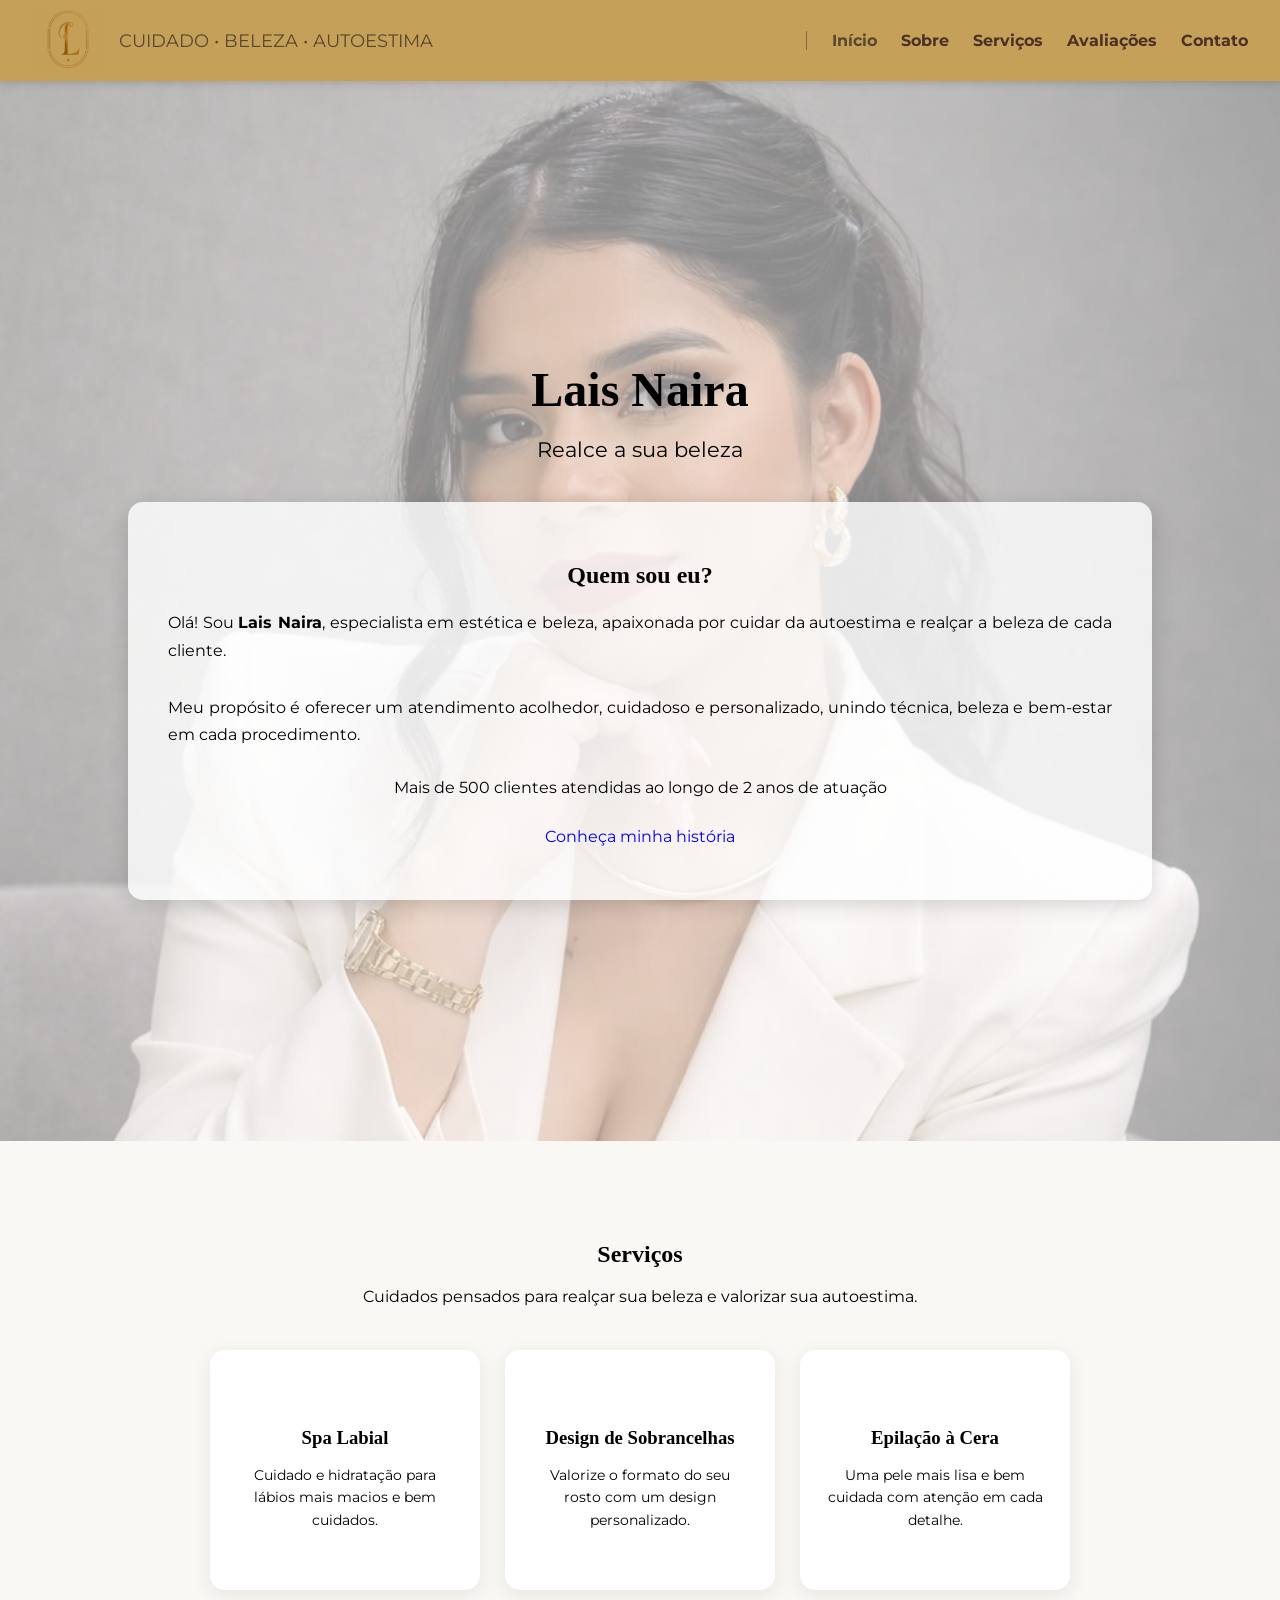
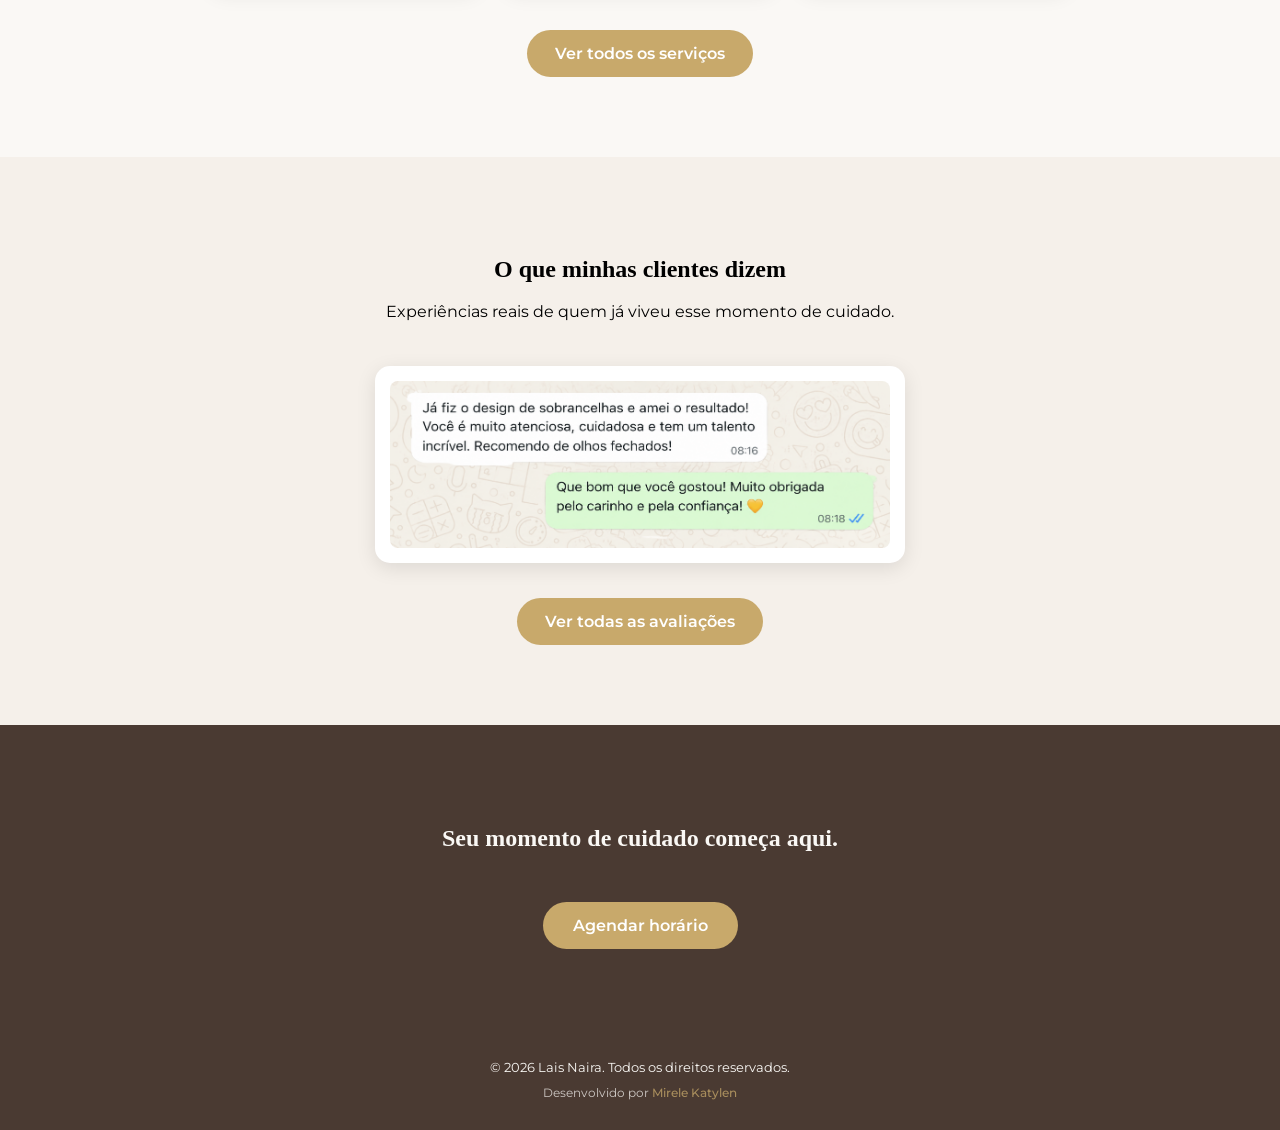
==== commit a08810a4: "Primeira modificação após publicado (cabeçalho)" ====
--- a/index.html
+++ b/index.html
@@ -17,7 +17,7 @@
     
     <!-- LOGO/FOTO DA MARCA E CABEÇALHO -->
     <div class="logo-area">
-        <img src="imagens/logo-atualizada.png" alt="Logomarca LaísNaira Estética e Beleza">
+        <img src="imagens/logo-atualizada.png" alt="Logomarca LaisNaira Estética e Beleza">
         <span>CUIDADO • BELEZA • AUTOESTIMA</span>
     </div>
 
@@ -51,9 +51,7 @@
 
         <div class="botoes-inicio">
 
-          <a href="sobre.html" class="botao-sobre">Conheça minha história</a>
-          
-          <a href="servicos.html" class="botao-servicos">Conheça meus serviços</a>    
+          <a href="sobre.html" class="botao-sobre">Conheça minha história</a>   
 
         </div>
   
--- a/style.css
+++ b/style.css
@@ -24,11 +24,20 @@
   height: 65px;
   width: auto;
   display: block;
+  mix-blend-mode: multiply;
 }
 
 nav {
   display: flex;
   gap: 24px;
+}
+
+/* TRAÇO NO CABEÇALHO ANTES DO NOME INICIO */
+@media (min-width: 769px) {
+  nav {
+    border-left: 1px solid rgba(91, 57, 35, 0.55);
+    padding-left: 25px;
+  }
 }
 
 nav a {
@@ -53,7 +62,7 @@
 @media (max-width: 768px) {
   .menu-mobile {
     display: block;
-    background-color: none;
+    background-color: transparent;
     border: none;
     color: #4a3025;
     font-size: 30px;
@@ -372,7 +381,7 @@
     margin: auto;
 }
 
-/*Bloco de cada serviço*/
+/* BLOCO DE CADA SERVIÇO */
 
 .servico {
   position: relative;
@@ -389,13 +398,13 @@
   border-bottom: 1px solid #e5e0da;
 }
 
-/*ALTERA A POSIÇÃO DA IMAGEM EM CADA SERVIÇO NA PÁGINA DE SERVIÇOS */
+/* ALTERA A POSIÇÃO DA IMAGEM EM CADA SERVIÇO NA PÁGINA DE SERVIÇOS */
 
 .servico.invertido {
   flex-direction: row-reverse;
 }
 
-/*IMAGEM*/
+/* IMAGEM */
 
 .servico-imagem {
     flex: 1;
@@ -411,7 +420,7 @@
     border-radius: 14px;
 }
 
-/*BLOCO DE INFORMAÇÕES NA PÁGINA DE SERVIÇOS */
+/* BLOCO DE INFORMAÇÕES NA PÁGINA DE SERVIÇOS */
 
 .servico-informacoes {
     flex: 1;
@@ -437,7 +446,7 @@
   margin-top: 10px;
 }
 
-/*PREÇO E DURAÇÃO NA PÁGINA DE SERVIÇOS */
+/* PREÇO E DURAÇÃO NA PÁGINA DE SERVIÇOS */
 
 .servico-detalhes {
     margin-bottom: 28px;
@@ -447,7 +456,7 @@
     margin: 8px 0;
 }
 
-/*ABA DE BENEFÍCIOS NA PÁGINA DE SERVIÇOS */
+/* ABA DE BENEFÍCIOS NA PÁGINA DE SERVIÇOS */
 
 .servico-informacoes h3 {
     margin-bottom: 12px;
@@ -461,7 +470,7 @@
     margin-bottom: 8px;
 }
 
-/*BOTÃO DE AGENDAMENTO NA PÁGINA DE SERVIÇOS */
+/* BOTÃO DE AGENDAMENTO NA PÁGINA DE SERVIÇOS */
 .botao-agendar {
   display: inline-block;
 
@@ -509,7 +518,7 @@
 
 }
 
-/* PÁGINA INÍCIO, TODA A ESTRUTURA, FOREA O CABEÇALHO */
+/* PÁGINA INÍCIO, TODA A ESTRUTURA, FORE A O CABEÇALHO */
 /* FOTO DO PLANO DE FUNDO */
 
 .inicio {
@@ -790,8 +799,8 @@
   transform: scale(1.05);
 }
 
-/*PÀGINA SOBRE,toda a estrutura, fora o cabeçalho*/
-/*Foto no plano de fundo*/
+/*PÀGINA SOBRE,TODA A ESTRUTURA, FORA O CABEÇALHO */
+/* FOTO NO PLANO DE FUNDO */
 
 .sobre {
   position: relative;
@@ -807,7 +816,17 @@
   padding: 80px 10%;
 }
 
-/*Edição da foto*/
+/* CAMADA BRANCA SOBRE A FOTO*/
+  .sobre::before {
+    content: "";
+    position: absolute;
+    inset: 0;
+
+    background-color: rgba(255, 255, 255, 0.55);
+    z-index: 0;
+  }
+
+/* EDIÇÃO DA FOTO */
 
 .conteudo-sobre {
   position: relative;
@@ -883,8 +902,11 @@
 /* RESPONSIVIDADE DA PÁGINA SOBRE */
 
 @media (max-width: 768px) {
-  .sobre {
+   .sobre {
     padding: 50px 20px;
+    background-position: center center;
+    background-size: cover;
+    background-repeat: no-repeat;
   }
 
   .conteudo-sobre {
@@ -1185,4 +1207,12 @@
 .logo-area span {
     font-size: 18px;
     color: #5A4630;
+}
+
+/* OCULTA O SELO E O PAINEL PROMOCIONAL NO NETLIFY */
+#netlify-badge-drawer,
+.netlify-badge,
+iframe[src*="netlify"] {
+  display: none !important;
+  visibility: hidden !important;
 }
